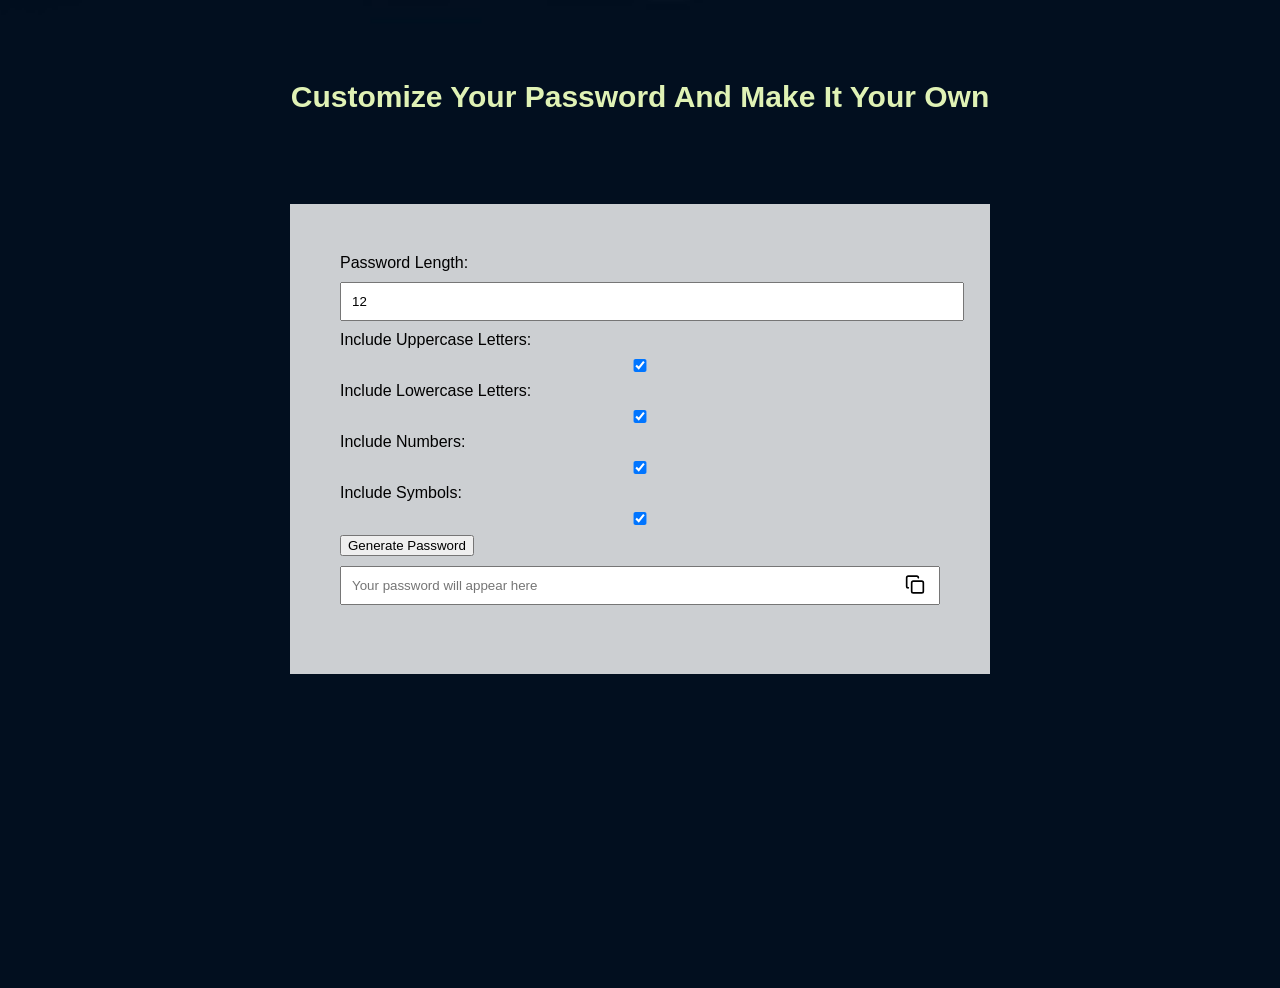
==== pages/generator.html @ e4150bca "landing page" ====
<!DOCTYPE html>
<html lang="en">
<head>
  <meta charset="UTF-8">
  <meta name="viewport" content="width=device-width, initial-scale=1.0">
  <title>Generate Password</title>
  <link rel="stylesheet" href="../styling/generator.css">

</head>
<body>
  <h2>Customize Your Password And Make It Your Own</h2>
  <form id="passwordForm">
    <label for="length">Password Length:</label>
    <input type="number" id="length" name="length" min="4" max="60" value="12">
    <label for="uppercase">Include Uppercase Letters:</label>
    <input type="checkbox" id="uppercase" name="uppercase" checked>
    <label for="lowercase">Include Lowercase Letters:</label>
    <input type="checkbox" id="lowercase" name="lowercase" checked>
    <label for="numbers">Include Numbers:</label>
    <input type="checkbox" id="numbers" name="numbers" checked>
    <label for="symbols">Include Symbols:</label>
    <input type="checkbox" id="symbols" name="symbols" checked>
    <button type="submit">Generate Password</button>

    <div class="password-output">

    <input 
        type="text" 
        id="generatedPassword" 
        readonly
        placeholder="Your password will appear here"
    >

    <button type="button" id="copyPassword" aria-label="Copy password">
        <svg 
            xmlns="http://www.w3.org/2000/svg" 
            width="20" 
            height="20" 
            viewBox="0 0 24 24" 
            fill="none" 
            stroke="currentColor" 
            stroke-width="2" 
            stroke-linecap="round" 
            stroke-linejoin="round"
        >
            <rect width="14" height="14" x="8" y="8" rx="2" ry="2"></rect>
            <path d="M4 16c-1.1 0-2-.9-2-2V4c0-1.1.9-2 2-2h10c1.1 0 2 .9 2 2"></path>
        </svg>
    </button>

</div>
 


  </form>










  <script src="index.js" defer ></script>
</body>
</html>
---- styling/generator.css ----
body {
  background-image: url("../images/lock8.jpeg");
   font-family:Arial, Helvetica, sans-serif;
  min-height: 100vh;
  background-size: cover;
  background-position: center;
  background-repeat: no-repeat;
}

#passwordForm {
width:600px;
height:370px;
margin:90px auto;
background-color: rgba(255, 255, 255, 0.8);
padding:50px;
}

input {
  width: 100%;
  padding: 10px;
  margin: 10px 0;
}

h2 {
  text-align: center;
  margin-top:80px;
  color: rgb(224, 242, 181);
  animation: titleGlow 2s ease-in-out infinite;
  font-size: 30px;
}

@keyframes titleGlow {
    0%, 100% {
        text-shadow: 0 0 0px rgba(54, 55, 49, 0.5) ;
    }

    50% {
        text-shadow: 0 0 15px rgba(115, 120, 104, 0.5);
    }
}



.password-output {
    position: relative;
}

#generatedPassword {
   width: 100%;
    padding-right: 50px; 
    box-sizing: border-box;

}

#copyPassword {
    position: absolute;
    right: 10px;
    top: 50%;
    transform: translateY(-50%);
    border: none;
    background: transparent;
    cursor: pointer;
    border-radius:10px;
    padding:5px;
}
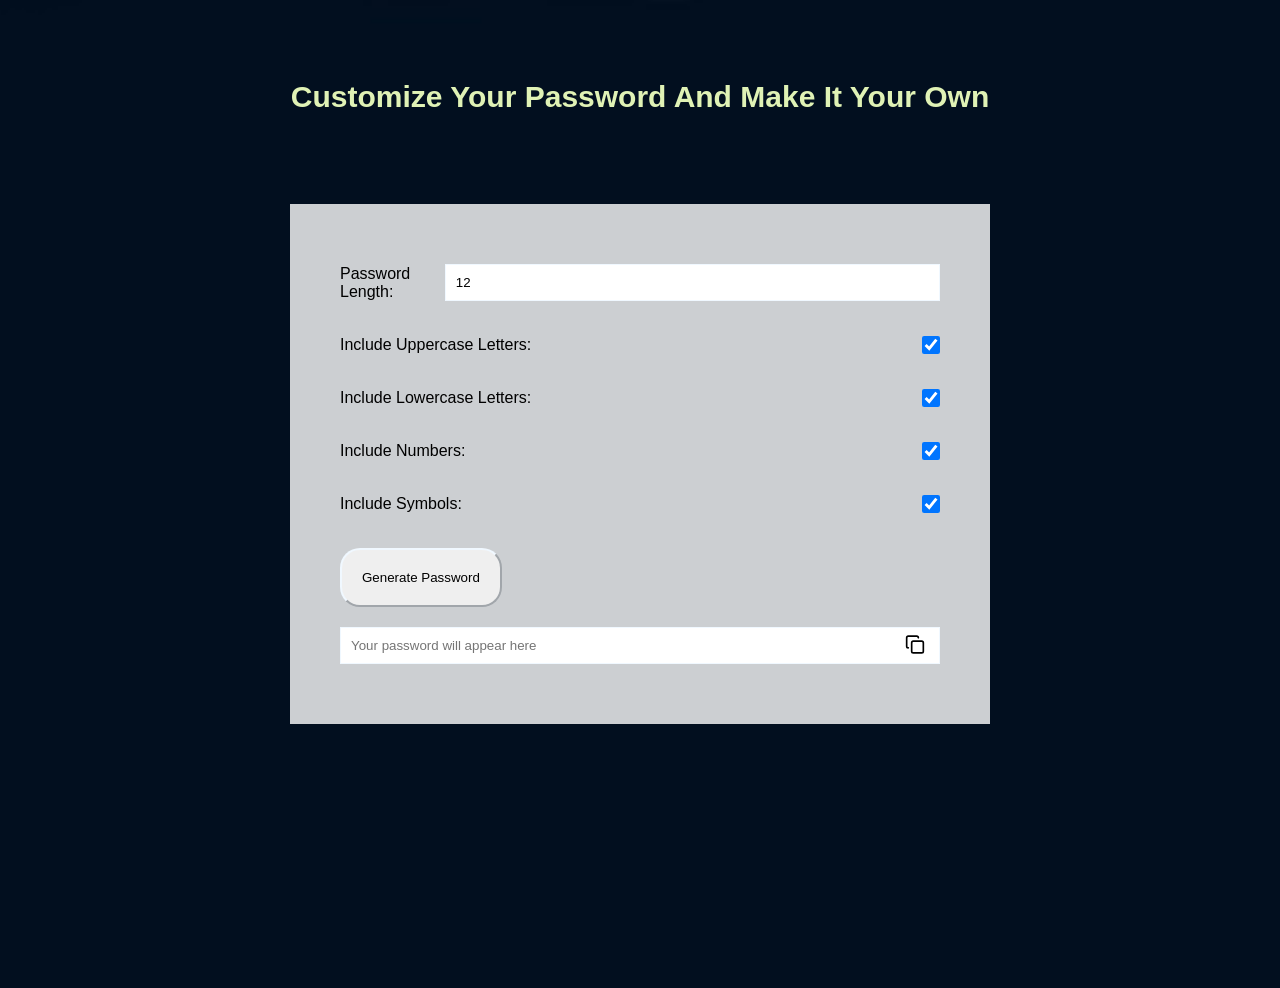
==== commit 474a2497: "password generator" ====
--- a/pages/generator.html
+++ b/pages/generator.html
@@ -10,17 +10,31 @@
 <body>
   <h2>Customize Your Password And Make It Your Own</h2>
   <form id="passwordForm">
-    <label for="length">Password Length:</label>
-    <input type="number" id="length" name="length" min="4" max="60" value="12">
-    <label for="uppercase">Include Uppercase Letters:</label>
+    <div class="option">
+      <label for="length">Password Length:</label>
+    <input type="number" id="length" name="length" min="4" max="60" value="12"> 
+  </div>
+
+  <div class="option">
+ <label for="uppercase">Include Uppercase Letters:</label>
     <input type="checkbox" id="uppercase" name="uppercase" checked>
-    <label for="lowercase">Include Lowercase Letters:</label>
+  </div>
+
+   <div class="option">
+<label for="lowercase">Include Lowercase Letters:</label>
     <input type="checkbox" id="lowercase" name="lowercase" checked>
-    <label for="numbers">Include Numbers:</label>
+   </div>
+    
+   <div class="option">
+ <label for="numbers">Include Numbers:</label>
     <input type="checkbox" id="numbers" name="numbers" checked>
+   </div>
+   
+    <div class="option">
     <label for="symbols">Include Symbols:</label>
     <input type="checkbox" id="symbols" name="symbols" checked>
-    <button type="submit">Generate Password</button>
+    </div>
+    <button type="button" class="generateBtn">Generate Password</button>
 
     <div class="password-output">
 
@@ -62,7 +76,7 @@
 
 
 
-
-  <script src="index.js" defer ></script>
+ <script src="../script/generator.js" defer></script>
+  <script src="../script/index.js" defer ></script>
 </body>
 </html>
--- a/styling/generator.css
+++ b/styling/generator.css
@@ -9,7 +9,7 @@
 
 #passwordForm {
 width:600px;
-height:370px;
+height:420px;
 margin:90px auto;
 background-color: rgba(255, 255, 255, 0.8);
 padding:50px;
@@ -19,6 +19,8 @@
   width: 100%;
   padding: 10px;
   margin: 10px 0;
+  box-sizing: border-box;
+  border: 1px solid aliceblue;
 }
 
 h2 {
@@ -64,3 +66,38 @@
     padding:5px;
 }
 
+.generateBtn {
+    padding: 20px;
+    border-radius:20px;
+    border-color: aliceblue;
+    margin-top: 10px;
+    margin-bottom: 10px;
+
+}
+
+.generateBtn:hover {
+  transform: scale(1.05);
+  opacity: 2.0;
+  color:rgb(232, 232, 128);
+  box-shadow: 0 0 10px rgba(102, 217, 255, 0.7);
+
+}
+
+#passwordForm label {
+    font-size: 16px;
+    font-weight: 500;
+    cursor: pointer;
+}
+
+.option {
+    display: flex;
+    align-items: center;
+    justify-content: space-between;
+    margin-bottom: 15px;
+}
+
+.option input[type="checkbox"] {
+    width: 18px;
+    height: 18px;
+    cursor: pointer;
+}
